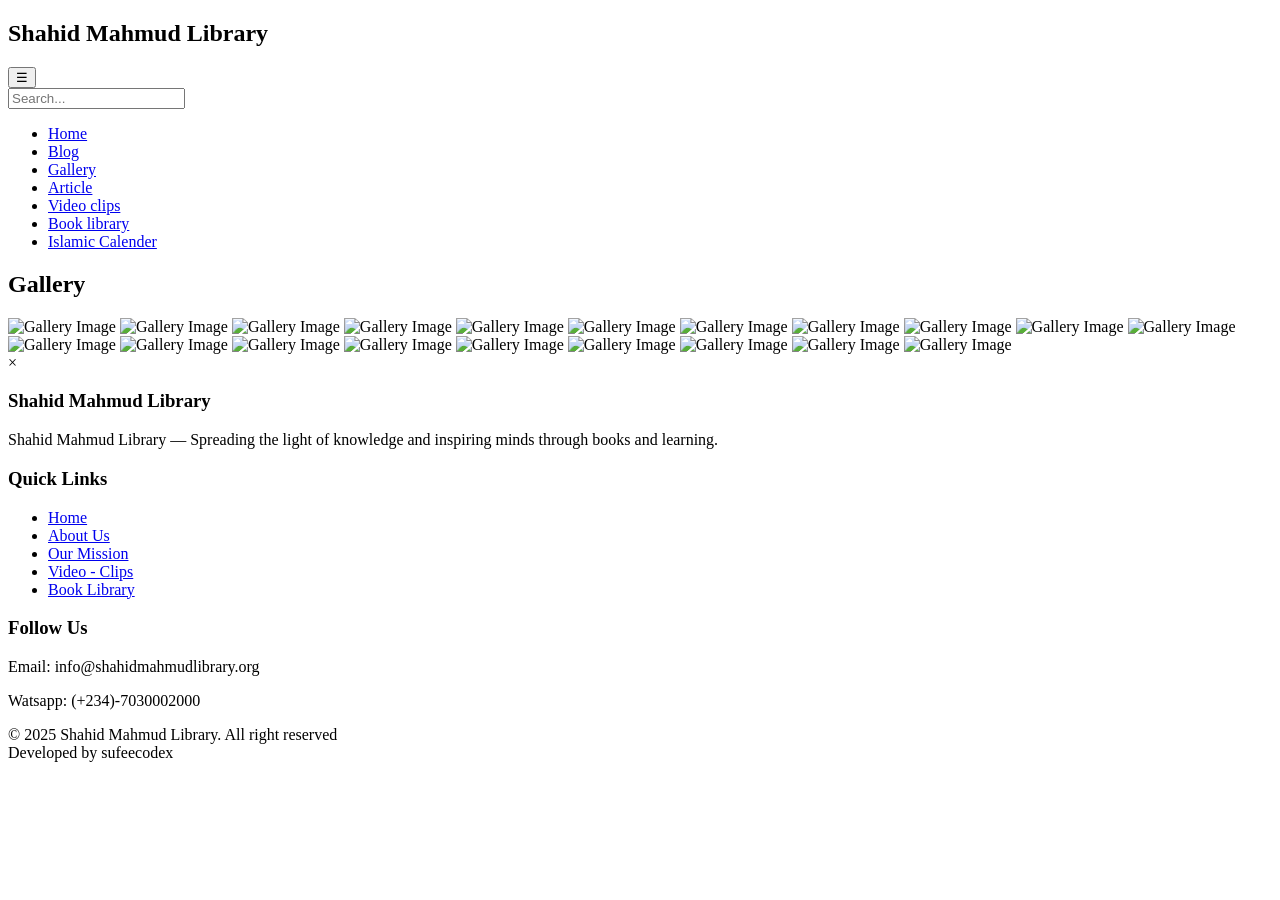
==== gallery.html @ 079c30ff "Add files via upload" ====
<!DOCTYPE html>
<html>

<head>
  <meta charset="UTF-8">
  <meta name="viewport" content="width=device-width, initial-scale=1">
  <title>Gallery</title>
<link rel="stylesheet" href="gallery.css">
</head>

<body>
  
  <div class="container">
        <main class="main-content">

            <section class="history">
                <div class="heading-bar">
                    <h2>Shahid Mahmud Library</h2>
                    <button class="menu-toggle" id="menuToggleBtn">
                        ☰

                </div>

            </section>

        </main>
    </div>
    <div class="sidebar-cikin-main" id="mySidebar">

        <div class="sidebar-content">
            <input type="text" placeholder="Search..." class="search-box">

            <ul class="nav-links">
                <li><a href="index.html">Home</a></li>
                <li><a href="#">Blog</a></li>
                <li><a href="gallery.html">Gallery</a></li>
                <li><a href="#">Article</a></li>
                <li><a href="#">Video clips</a></li>
                <li> <a href="library.html">Book library</a></li>
                <li> <a href="calendar.html">Islamic Calender</a></li>
            </ul>
        </div>

    </div>

  
<!-- gallery.html -->
<section class="gallery-section">
  <h2>Gallery</h2>
  <div class="gallery-grid">
    <img src="/libry /1.jpeg" alt="Gallery Image" class="gallery-img" />
    <img src="/libry /2.jpeg" alt="Gallery Image" class="gallery-img" />
    <img src="/libry /3.jpeg" alt="Gallery Image" class="gallery-img" />
    <img src="/libry /4.jpeg" alt="Gallery Image" class="gallery-img" />
    <img src="/libry /5.jpeg" alt="Gallery Image" class="gallery-img" />
    <img src="/libry /6.jpeg" alt="Gallery Image" class="gallery-img" />
<img src="/libry /Shahid 1.jpg" alt="Gallery Image" class="gallery-img" />
<img src="/libry /Shahid 2.jpg" alt="Gallery Image" class="gallery-img" />
<img src="/libry /Shahid 3.jpg" alt="Gallery Image" class="gallery-img" />
<img src="/libry /shahid 4.jpg" alt="Gallery Image" class="gallery-img" />
<img src="/libry /shahid 5.jpg" alt="Gallery Image" class="gallery-img" />
<img src="/libry /shahid 6.jpg" alt="Gallery Image" class="gallery-img" />
<img src="/libry /shahid 7.jpg" alt="Gallery Image" class="gallery-img" />
<img src="/libry /shahid 8.jpg" alt="Gallery Image" class="gallery-img" />
<img src="/libry /shahid 9.jpg" alt="Gallery Image" class="gallery-img" />
<img src="/libry /shahid 10.jpg" alt="Gallery Image" class="gallery-img" />
<img src="/libry /shahid 11.jpg" alt="Gallery Image" class="gallery-img" />
<img src="/libry /shahid 13.jpg" alt="Gallery Image" class="gallery-img" />
<img src="/libry /shahid 14.jpg" alt="Gallery Image" class="gallery-img" />
<img src="/libry /images (1).jpeg" alt="Gallery Image" class="gallery-img" />
  </div>
  
  <div id="lightbox" class="lightbox">
    <span class="close">&times;</span>
    <img class="lightbox-content" id="lightbox-img" />
  </div>
</section>

 <footer class="main-footer">
        <div class="footer-container">
            <div class="footer-column">
                <h3>Shahid Mahmud Library</h3>
                <p>
                    Shahid Mahmud Library — Spreading the light of knowledge and inspiring minds through books and
                    learning.

                </p>

            </div>
    <div class="footer-column links">
                <h3>Quick Links</h3>
                <ul>
                    <li><a href="index.html">Home</a></li>
                    <li><a href="about.html">About Us</a></li>
                    <li><a href="mission.html">Our Mission</a></li>
                    <li><a href="video.html">Video - Clips</a></li>
                    <li><a href="library.html">Book Library</a></li>
                </ul>
            </div>

            <div class="footer-column contact-social">
                <h3>Follow Us</h3>
                <div class="social-icons">
                    <a href="#" target="_blank" title="Facebook"><i class="fab fa-facebook-f"></i></a>
                    <a href="#" target="_blank" title="Twitter"><i class="fab fa-twitter"></i></a>
                    <a href="#" target="_blank" title="Instagram"><i class="fab fa-instagram"></i></a>
                    <a href="#" target="_blank" title="YouTube"><i class="fab fa-youtube"></i></a>
                </div>

                <p>Email: info@shahidmahmudlibrary.org</p>
                <p><i class="fa-brands fa-whatsapp"></i> Watsapp: (+234)-7030002000</p>
            </div>

            <div class="copyright">
                <p>&copy; 2025 Shahid Mahmud Library. All right reserved <br> 
                Developed by sufeecodex</p>
            </div>
        </div>
    </footer>

<script>
  const imgs = document.querySelectorAll('.gallery-img');
const lightbox = document.getElementById('lightbox');
const lightboxImg = document.getElementById('lightbox-img');
const closeBtn = document.querySelector('.close');

imgs.forEach(img =>{
  img.addEventListener('click', ()=>{
    lightbox.style.display = 'flex';
    lightboxImg.src = img.src;
  })
});

closeBtn.addEventListener('click', ()=>{
  lightbox.style.display = 'none';
});
</script>


<script>
// index.html (around lines 224-226)

        function setupSidebarToggle() {
            // Gyara layuka biyu na farko
            const toggleButton = document.getElementById('menuToggleBtn');
            const sidebar = document.getElementById('mySidebar');

            // Tabbatar cewa an samu duka biyun kafin a ci gaba
            if (toggleButton && sidebar) {
                toggleButton.addEventListener('click', function () {
                    // ... sauran lambarka
                    sidebar.classList.toggle('bude');

                    if (sidebar.classList.contains('bude')) {
                        toggleButton.innerHTML = 'X';
                    } else {
                        toggleButton.innerHTML = '≡';
                    }
                });
            }
        }
        document.addEventListener('DOMContentLoaded', setupSidebarToggle);

  </script>
</body>

</html>
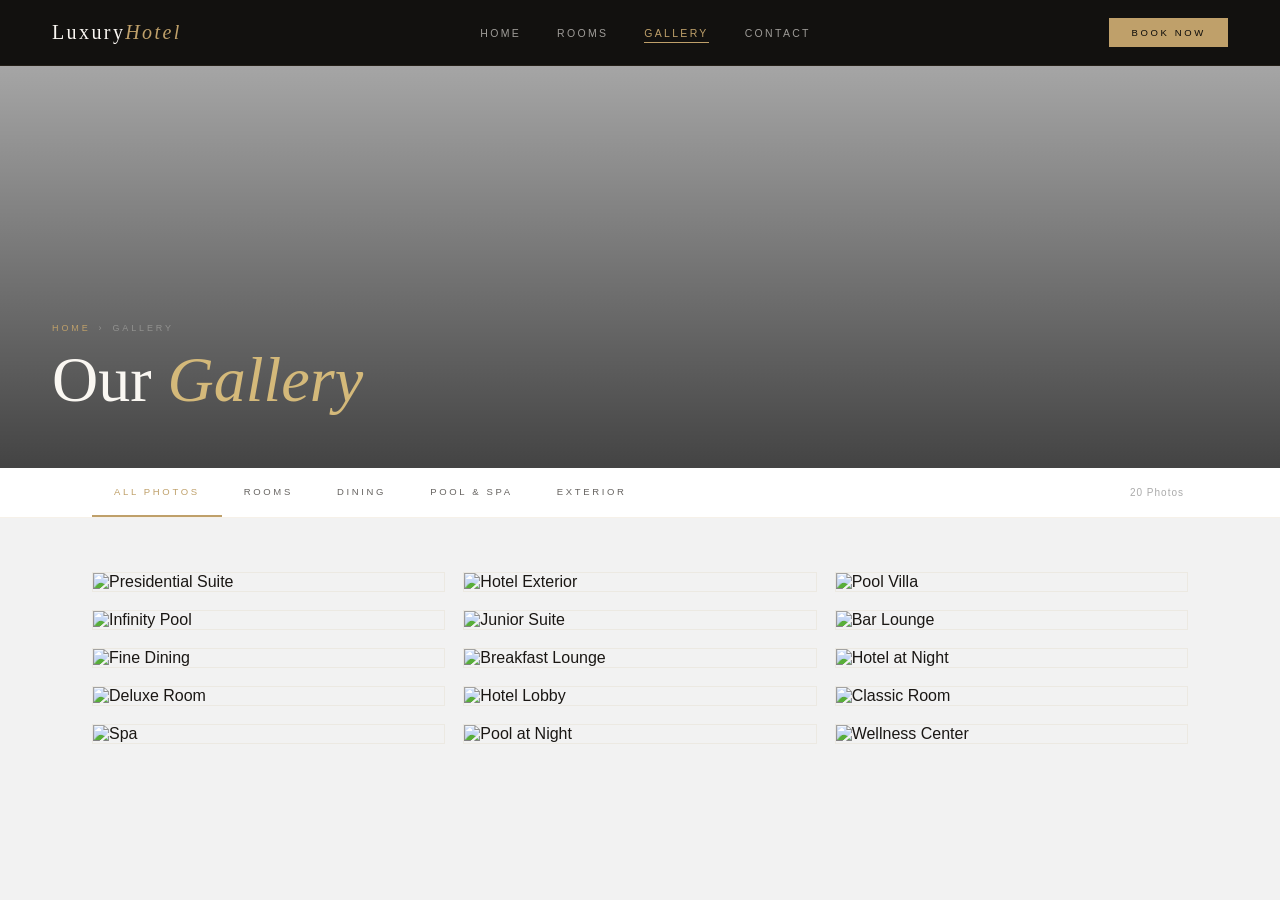
==== commit 356e20d6: "Add files via upload" ====
--- a/gallery.html
+++ b/gallery.html
@@ -1,167 +1,482 @@
 <!DOCTYPE html>
-<html>
-
+<html lang="en">
 <head>
-  <meta charset="UTF-8">
-  <meta name="viewport" content="width=device-width, initial-scale=1">
-  <title>Gallery</title>
-<link rel="stylesheet" href="gallery.css">
+  <meta charset="UTF-8"/>
+  <meta name="viewport" content="width=device-width, initial-scale=1.0"/>
+  <title>Gallery — Luxury Hotel</title>
+  <link href="https://fonts.googleapis.com/css2?family=Playfair+Display:ital,wght@0,400;0,500;1,400;1,500&family=Jost:wght@200;300;400;500&display=swap" rel="stylesheet"/>
+  <style>
+    *, *::before, *::after { margin:0; padding:0; box-sizing:border-box; }
+    :root {
+      --gold:      #BFA06A;
+      --gold-b:    #D4B97A;
+      --gold-line: rgba(191,160,106,0.40);
+      --white:     #FAF7F2;
+      --ink:       #0C0B09;
+      --light:     #F2F2F2;
+      --mid:       #666360;
+      --dark-text: #1A1714;
+    }
+    html, body { font-family:'Jost',sans-serif; background:var(--light); color:var(--dark-text); overflow-x:hidden; }
+
+    /* ── NAV ── */
+    .nav {
+      position:fixed; top:0; left:0; right:0; z-index:100;
+      display:flex; align-items:center; justify-content:space-between;
+      padding:18px clamp(20px,6vw,52px);
+      background:rgba(12,11,9,0.96); backdrop-filter:blur(18px);
+      border-bottom:1px solid rgba(191,160,106,0.10);
+    }
+    .logo-name { font-family:'Playfair Display',serif; font-size:20px; font-weight:400; letter-spacing:0.12em; color:var(--white); text-decoration:none; }
+    .logo-name em { font-style:italic; color:var(--gold); }
+    .nav-links { display:flex; align-items:center; gap:clamp(18px,3vw,36px); }
+    .nav-links a { font-size:10.5px; font-weight:300; letter-spacing:0.22em; color:rgba(250,247,242,0.60); text-decoration:none; text-transform:uppercase; transition:color 0.3s; position:relative; }
+    .nav-links a:hover, .nav-links a.active { color:var(--gold); }
+    .nav-links a.active::after { content:''; position:absolute; bottom:-4px; left:0; right:0; height:1px; background:var(--gold); }
+    .nav-book { padding:9px 22px; background:var(--gold); color:var(--ink); font-size:9.5px; font-weight:500; letter-spacing:0.28em; text-transform:uppercase; text-decoration:none; transition:background 0.3s; }
+    .nav-book:hover { background:var(--gold-b); }
+    .hamburger { display:none; flex-direction:column; gap:5px; background:none; border:none; cursor:pointer; padding:4px; }
+    .hamburger i { display:block; height:1px; background:var(--white); }
+    .hamburger i:nth-child(1) { width:26px; }
+    .hamburger i:nth-child(2) { width:18px; }
+    .hamburger i:nth-child(3) { width:22px; }
+
+    /* ── PAGE HERO ── */
+    .page-hero {
+      height:52vh; min-height:320px;
+      position:relative; overflow:hidden;
+      display:flex; align-items:flex-end;
+      padding:0 clamp(20px,6vw,52px) clamp(36px,6vh,56px);
+    }
+    .page-hero-bg {
+      position:absolute; inset:0;
+      background:url('https://images.unsplash.com/photo-1566073771259-6a8506099945?w=1400&q=85') center/cover no-repeat;
+    }
+    .page-hero-overlay { position:absolute; inset:0; background:linear-gradient(to bottom, rgba(0,0,0,0.25) 0%, rgba(0,0,0,0.72) 100%); }
+    .page-hero-content { position:relative; z-index:2; }
+    .breadcrumb { display:flex; align-items:center; gap:8px; font-size:9px; font-weight:300; letter-spacing:0.32em; color:rgba(250,247,242,0.50); text-transform:uppercase; margin-bottom:12px; }
+    .breadcrumb a { color:var(--gold); text-decoration:none; }
+    .breadcrumb span { color:rgba(250,247,242,0.30); }
+    .page-hero h1 { font-family:'Playfair Display',serif; font-size:clamp(36px,7vw,64px); font-weight:400; color:var(--white); line-height:1.08; }
+    .page-hero h1 em { font-style:italic; color:var(--gold-b); }
+
+    /* ── FILTER BAR ── */
+    .filter-bar { background:#fff; border-bottom:1px solid rgba(191,160,106,0.15); position:sticky; top:57px; z-index:90; }
+    .filter-inner { max-width:1200px; margin:0 auto; padding:0 clamp(20px,6vw,52px); display:flex; align-items:center; justify-content:space-between; gap:0; overflow-x:auto; scrollbar-width:none; }
+    .filter-inner::-webkit-scrollbar { display:none; }
+    .filter-tabs { display:flex; }
+    .filter-btn { flex-shrink:0; padding:18px 22px; font-family:'Jost',sans-serif; font-size:9.5px; font-weight:400; letter-spacing:0.28em; text-transform:uppercase; color:var(--mid); background:none; border:none; border-bottom:2px solid transparent; cursor:pointer; transition:all 0.3s; white-space:nowrap; }
+    .filter-btn:hover { color:var(--dark-text); }
+    .filter-btn.active { color:var(--gold); border-bottom-color:var(--gold); }
+    .photo-count { font-size:10px; font-weight:300; color:#aaa; letter-spacing:0.1em; white-space:nowrap; padding-right:4px; }
+
+    /* ── MASONRY GRID ── */
+    .gallery-page { max-width:1200px; margin:0 auto; padding:clamp(40px,6vh,64px) clamp(20px,6vw,52px) clamp(60px,10vh,90px); }
+
+    .masonry {
+      columns: 3;
+      column-gap: clamp(10px,1.8vw,18px);
+    }
+    .masonry-item {
+      break-inside: avoid;
+      margin-bottom: clamp(10px,1.8vw,18px);
+      position: relative;
+      overflow: hidden;
+      cursor: pointer;
+      border: 1px solid rgba(191,160,106,0.12);
+      opacity: 0;
+      transform: translateY(20px);
+      transition: opacity 0.7s ease, transform 0.7s ease, box-shadow 0.3s;
+    }
+    .masonry-item.visible { opacity:1; transform:translateY(0); }
+    .masonry-item:hover { box-shadow:0 10px 36px rgba(0,0,0,0.18); }
+
+    .masonry-item img {
+      width:100%; display:block;
+      transition:transform 0.7s ease;
+    }
+    .masonry-item:hover img { transform:scale(1.05); }
+
+    /* hover overlay */
+    .masonry-overlay {
+      position:absolute; inset:0;
+      background:linear-gradient(to top, rgba(12,11,9,0.75) 0%, rgba(12,11,9,0.10) 60%);
+      opacity:0; transition:opacity 0.4s ease;
+      display:flex; flex-direction:column;
+      justify-content:flex-end; padding:18px;
+    }
+    .masonry-item:hover .masonry-overlay { opacity:1; }
+    .masonry-label { font-size:10px; font-weight:400; letter-spacing:0.28em; color:var(--white); text-transform:uppercase; }
+    .masonry-cat { font-size:9px; font-weight:300; letter-spacing:0.18em; color:rgba(191,160,106,0.8); text-transform:uppercase; margin-top:3px; }
+    .masonry-zoom {
+      position:absolute; top:14px; right:14px;
+      width:32px; height:32px;
+      background:rgba(191,160,106,0.85); color:var(--ink);
+      display:flex; align-items:center; justify-content:center;
+      opacity:0; transform:scale(0.8);
+      transition:opacity 0.3s, transform 0.3s;
+    }
+    .masonry-item:hover .masonry-zoom { opacity:1; transform:scale(1); }
+    .masonry-zoom svg { width:14px; height:14px; }
+
+    /* hidden items */
+    .masonry-item.hidden { display:none; }
+
+    /* ── LIGHTBOX ── */
+    .lightbox {
+      position:fixed; inset:0; z-index:400;
+      background:rgba(8,7,5,0.96); backdrop-filter:blur(12px);
+      display:flex; align-items:center; justify-content:center;
+      opacity:0; pointer-events:none; transition:opacity 0.4s ease;
+      padding:20px;
+    }
+    .lightbox.open { opacity:1; pointer-events:all; }
+    .lb-img-wrap { position:relative; max-width:900px; width:100%; }
+    .lb-img-wrap img { width:100%; max-height:80vh; object-fit:contain; display:block; }
+    .lb-caption {
+      margin-top:14px; text-align:center;
+      font-size:10px; font-weight:300; letter-spacing:0.32em;
+      color:rgba(250,247,242,0.55); text-transform:uppercase;
+    }
+    .lb-close {
+      position:fixed; top:22px; right:26px;
+      background:none; border:none; color:var(--white);
+      font-size:28px; font-weight:200; cursor:pointer;
+      font-family:'Jost',sans-serif; transition:color 0.3s; z-index:410;
+    }
+    .lb-close:hover { color:var(--gold); }
+    .lb-prev, .lb-next {
+      position:fixed; top:50%; transform:translateY(-50%);
+      background:rgba(191,160,106,0.15); border:1px solid var(--gold-line);
+      color:var(--gold); width:44px; height:44px;
+      display:flex; align-items:center; justify-content:center;
+      cursor:pointer; transition:background 0.3s; z-index:410;
+    }
+    .lb-prev { left:16px; }
+    .lb-next { right:16px; }
+    .lb-prev:hover, .lb-next:hover { background:rgba(191,160,106,0.35); }
+    .lb-prev svg, .lb-next svg { width:16px; height:16px; }
+    .lb-counter { position:fixed; bottom:22px; left:50%; transform:translateX(-50%); font-size:10px; font-weight:300; letter-spacing:0.3em; color:rgba(250,247,242,0.38); }
+
+    /* ── MOBILE NAV OVERLAY ── */
+    .nav-overlay { position:fixed; inset:0; z-index:200; background:rgba(10,9,7,0.97); backdrop-filter:blur(22px); display:flex; flex-direction:column; align-items:center; justify-content:center; gap:4px; transform:translateY(-100%); transition:transform 0.6s cubic-bezier(0.77,0,0.175,1); }
+    .nav-overlay.open { transform:translateY(0); }
+    .nav-close-btn { position:absolute; top:22px; right:clamp(20px,6vw,52px); background:none; border:none; color:var(--white); font-size:26px; cursor:pointer; transition:color 0.3s; }
+    .nav-close-btn:hover { color:var(--gold); }
+    .nav-ol { font-family:'Playfair Display',serif; font-size:clamp(26px,6.5vw,44px); font-weight:400; color:rgba(250,247,242,0.78); text-decoration:none; letter-spacing:0.06em; padding:6px 0; transition:color 0.3s; }
+    .nav-ol:hover { color:var(--gold); }
+    .nav-sep { width:1px; height:16px; background:rgba(191,160,106,0.22); margin:2px 0; }
+
+    /* ── RESPONSIVE ── */
+    @media (max-width:900px) {
+      .masonry { columns:2; }
+      .nav-links, .nav-book { display:none; }
+      .hamburger { display:flex; }
+    }
+    @media (max-width:480px) {
+      .masonry { columns:1; }
+      .lb-prev { left:6px; }
+      .lb-next { right:6px; }
+    }
+  </style>
 </head>
-
 <body>
-  
-  <div class="container">
-        <main class="main-content">
-
-            <section class="history">
-                <div class="heading-bar">
-                    <h2>Shahid Mahmud Library</h2>
-                    <button class="menu-toggle" id="menuToggleBtn">
-                        ☰
-
-                </div>
-
-            </section>
-
-        </main>
+
+  <!-- NAV OVERLAY -->
+  <div class="nav-overlay" id="navOverlay">
+    <button class="nav-close-btn" onclick="closeMenu()">✕</button>
+    <a class="nav-ol" href="index.html">Home</a>
+    <div class="nav-sep"></div>
+    <a class="nav-ol" href="rooms.html">Rooms</a>
+    <div class="nav-sep"></div>
+    <a class="nav-ol" href="gallery.html">Gallery</a>
+    <div class="nav-sep"></div>
+    <a class="nav-ol" href="contact.html">Contact</a>
+  </div>
+
+  <!-- NAV -->
+  <nav class="nav">
+    <a href="index.html" class="logo-name">Luxury<em>Hotel</em></a>
+    <div class="nav-links">
+      <a href="index.html">Home</a>
+      <a href="rooms.html">Rooms</a>
+      <a href="gallery.html" class="active">Gallery</a>
+      <a href="contact.html">Contact</a>
     </div>
-    <div class="sidebar-cikin-main" id="mySidebar">
-
-        <div class="sidebar-content">
-            <input type="text" placeholder="Search..." class="search-box">
-
-            <ul class="nav-links">
-                <li><a href="index.html">Home</a></li>
-                <li><a href="#">Blog</a></li>
-                <li><a href="gallery.html">Gallery</a></li>
-                <li><a href="#">Article</a></li>
-                <li><a href="#">Video clips</a></li>
-                <li> <a href="library.html">Book library</a></li>
-                <li> <a href="calendar.html">Islamic Calender</a></li>
-            </ul>
-        </div>
-
+    <a href="rooms.html" class="nav-book">Book Now</a>
+    <button class="hamburger" onclick="openMenu()"><i></i><i></i><i></i></button>
+  </nav>
+
+  <!-- PAGE HERO -->
+  <div class="page-hero">
+    <div class="page-hero-bg"></div>
+    <div class="page-hero-overlay"></div>
+    <div class="page-hero-content">
+      <div class="breadcrumb">
+        <a href="index.html">Home</a>
+        <span>›</span>
+        <span>Gallery</span>
+      </div>
+      <h1>Our <em>Gallery</em></h1>
     </div>
-
-  
-<!-- gallery.html -->
-<section class="gallery-section">
-  <h2>Gallery</h2>
-  <div class="gallery-grid">
-    <img src="/libry /1.jpeg" alt="Gallery Image" class="gallery-img" />
-    <img src="/libry /2.jpeg" alt="Gallery Image" class="gallery-img" />
-    <img src="/libry /3.jpeg" alt="Gallery Image" class="gallery-img" />
-    <img src="/libry /4.jpeg" alt="Gallery Image" class="gallery-img" />
-    <img src="/libry /5.jpeg" alt="Gallery Image" class="gallery-img" />
-    <img src="/libry /6.jpeg" alt="Gallery Image" class="gallery-img" />
-<img src="/libry /Shahid 1.jpg" alt="Gallery Image" class="gallery-img" />
-<img src="/libry /Shahid 2.jpg" alt="Gallery Image" class="gallery-img" />
-<img src="/libry /Shahid 3.jpg" alt="Gallery Image" class="gallery-img" />
-<img src="/libry /shahid 4.jpg" alt="Gallery Image" class="gallery-img" />
-<img src="/libry /shahid 5.jpg" alt="Gallery Image" class="gallery-img" />
-<img src="/libry /shahid 6.jpg" alt="Gallery Image" class="gallery-img" />
-<img src="/libry /shahid 7.jpg" alt="Gallery Image" class="gallery-img" />
-<img src="/libry /shahid 8.jpg" alt="Gallery Image" class="gallery-img" />
-<img src="/libry /shahid 9.jpg" alt="Gallery Image" class="gallery-img" />
-<img src="/libry /shahid 10.jpg" alt="Gallery Image" class="gallery-img" />
-<img src="/libry /shahid 11.jpg" alt="Gallery Image" class="gallery-img" />
-<img src="/libry /shahid 13.jpg" alt="Gallery Image" class="gallery-img" />
-<img src="/libry /shahid 14.jpg" alt="Gallery Image" class="gallery-img" />
-<img src="/libry /images (1).jpeg" alt="Gallery Image" class="gallery-img" />
+  </div>
+
+  <!-- FILTER BAR -->
+  <div class="filter-bar">
+    <div class="filter-inner">
+      <div class="filter-tabs">
+        <button class="filter-btn active" onclick="filterGallery('all',this)">All Photos</button>
+        <button class="filter-btn" onclick="filterGallery('rooms',this)">Rooms</button>
+        <button class="filter-btn" onclick="filterGallery('dining',this)">Dining</button>
+        <button class="filter-btn" onclick="filterGallery('pool',this)">Pool & Spa</button>
+        <button class="filter-btn" onclick="filterGallery('exterior',this)">Exterior</button>
+      </div>
+      <span class="photo-count" id="photoCount">20 Photos</span>
+    </div>
+  </div>
+
+<!-- GALLERY MASONRY -->
+  <div class="gallery-page">
+    <div class="masonry" id="masonryGrid">
+
+      <div class="masonry-item" data-cat="rooms" data-label="Presidential Suite" onclick="openLightbox(0)">
+        <img src="https://images.unsplash.com/photo-1631049307264-da0ec9d70304?w=800&q=85" alt="Presidential Suite"/>
+        <div class="masonry-overlay">
+          <div class="masonry-label">Presidential Suite</div>
+          <div class="masonry-cat">Rooms</div>
+        </div>
+        <div class="masonry-zoom"><svg viewBox="0 0 24 24" fill="none"><path d="M15 3h6v6M9 21H3v-6M21 3l-7 7M3 21l7-7" stroke="currentColor" stroke-width="1.5" stroke-linecap="round"/></svg></div>
+      </div>
+
+      <div class="masonry-item" data-cat="pool" data-label="Infinity Pool" onclick="openLightbox(1)">
+        <img src="https://images.unsplash.com/photo-1566073771259-6a8506099945?w=800&q=85" alt="Infinity Pool"/>
+        <div class="masonry-overlay">
+          <div class="masonry-label">Infinity Pool</div>
+          <div class="masonry-cat">Pool & Spa</div>
+        </div>
+        <div class="masonry-zoom"><svg viewBox="0 0 24 24" fill="none"><path d="M15 3h6v6M9 21H3v-6M21 3l-7 7M3 21l7-7" stroke="currentColor" stroke-width="1.5" stroke-linecap="round"/></svg></div>
+      </div>
+
+      <div class="masonry-item" data-cat="dining" data-label="Fine Dining" onclick="openLightbox(2)">
+        <img src="https://images.unsplash.com/photo-1414235077428-338989a2e8c0?w=800&q=85" alt="Fine Dining"/>
+        <div class="masonry-overlay">
+          <div class="masonry-label">Fine Dining Restaurant</div>
+          <div class="masonry-cat">Dining</div>
+        </div>
+        <div class="masonry-zoom"><svg viewBox="0 0 24 24" fill="none"><path d="M15 3h6v6M9 21H3v-6M21 3l-7 7M3 21l7-7" stroke="currentColor" stroke-width="1.5" stroke-linecap="round"/></svg></div>
+      </div>
+
+      <div class="masonry-item" data-cat="rooms" data-label="Deluxe Room" onclick="openLightbox(3)">
+        <img src="https://images.unsplash.com/photo-1582719478250-c89cae4dc85b?w=800&q=85" alt="Deluxe Room"/>
+        <div class="masonry-overlay">
+          <div class="masonry-label">Deluxe Room</div>
+          <div class="masonry-cat">Rooms</div>
+        </div>
+        <div class="masonry-zoom"><svg viewBox="0 0 24 24" fill="none"><path d="M15 3h6v6M9 21H3v-6M21 3l-7 7M3 21l7-7" stroke="currentColor" stroke-width="1.5" stroke-linecap="round"/></svg></div>
+      </div>
+
+      <div class="masonry-item" data-cat="pool" data-label="Spa Treatment" onclick="openLightbox(4)">
+        <img src="https://images.unsplash.com/photo-1540555700478-4be289fbecef?w=800&q=85" alt="Spa"/>
+        <div class="masonry-overlay">
+          <div class="masonry-label">Spa &amp; Wellness</div>
+          <div class="masonry-cat">Pool & Spa</div>
+        </div>
+        <div class="masonry-zoom"><svg viewBox="0 0 24 24" fill="none"><path d="M15 3h6v6M9 21H3v-6M21 3l-7 7M3 21l7-7" stroke="currentColor" stroke-width="1.5" stroke-linecap="round"/></svg></div>
+      </div>
+
+      <div class="masonry-item" data-cat="exterior" data-label="Hotel Exterior" onclick="openLightbox(5)">
+        <img src="https://images.unsplash.com/photo-1542314831-068cd1dbfeeb?w=800&q=85" alt="Hotel Exterior"/>
+        <div class="masonry-overlay">
+          <div class="masonry-label">Hotel Exterior</div>
+          <div class="masonry-cat">Exterior</div>
+        </div>
+        <div class="masonry-zoom"><svg viewBox="0 0 24 24" fill="none"><path d="M15 3h6v6M9 21H3v-6M21 3l-7 7M3 21l7-7" stroke="currentColor" stroke-width="1.5" stroke-linecap="round"/></svg></div>
+      </div>
+
+      <div class="masonry-item" data-cat="rooms" data-label="Junior Suite" onclick="openLightbox(6)">
+        <img src="https://images.unsplash.com/photo-1578683010236-d716f9a3f461?w=800&q=85" alt="Junior Suite"/>
+        <div class="masonry-overlay">
+          <div class="masonry-label">Junior Suite</div>
+          <div class="masonry-cat">Rooms</div>
+        </div>
+        <div class="masonry-zoom"><svg viewBox="0 0 24 24" fill="none"><path d="M15 3h6v6M9 21H3v-6M21 3l-7 7M3 21l7-7" stroke="currentColor" stroke-width="1.5" stroke-linecap="round"/></svg></div>
+      </div>
+
+      <div class="masonry-item" data-cat="dining" data-label="Breakfast Lounge" onclick="openLightbox(7)">
+        <img src="https://images.unsplash.com/photo-1559339352-11d035aa65de?w=800&q=85" alt="Breakfast Lounge"/>
+        <div class="masonry-overlay">
+          <div class="masonry-label">Breakfast Lounge</div>
+          <div class="masonry-cat">Dining</div>
+        </div>
+        <div class="masonry-zoom"><svg viewBox="0 0 24 24" fill="none"><path d="M15 3h6v6M9 21H3v-6M21 3l-7 7M3 21l7-7" stroke="currentColor" stroke-width="1.5" stroke-linecap="round"/></svg></div>
+      </div>
+
+      <div class="masonry-item" data-cat="exterior" data-label="Hotel Lobby" onclick="openLightbox(8)">
+        <img src="https://images.unsplash.com/photo-1571003123894-1f0594d2b5d9?w=800&q=85" alt="Hotel Lobby"/>
+        <div class="masonry-overlay">
+          <div class="masonry-label">Grand Lobby</div>
+          <div class="masonry-cat">Exterior</div>
+        </div>
+        <div class="masonry-zoom"><svg viewBox="0 0 24 24" fill="none"><path d="M15 3h6v6M9 21H3v-6M21 3l-7 7M3 21l7-7" stroke="currentColor" stroke-width="1.5" stroke-linecap="round"/></svg></div>
+      </div>
+
+      <div class="masonry-item" data-cat="pool" data-label="Pool at Night" onclick="openLightbox(9)">
+        <img src="https://images.unsplash.com/photo-1551882547-ff40c63fe5fa?w=800&q=85" alt="Pool at Night"/>
+        <div class="masonry-overlay">
+          <div class="masonry-label">Pool at Dusk</div>
+          <div class="masonry-cat">Pool & Spa</div>
+        </div>
+        <div class="masonry-zoom"><svg viewBox="0 0 24 24" fill="none"><path d="M15 3h6v6M9 21H3v-6M21 3l-7 7M3 21l7-7" stroke="currentColor" stroke-width="1.5" stroke-linecap="round"/></svg></div>
+      </div>
+
+      <div class="masonry-item" data-cat="rooms" data-label="Pool Villa" onclick="openLightbox(10)">
+        <img src="https://images.unsplash.com/photo-1512918728675-ed5a9ecdebfd?w=800&q=85" alt="Pool Villa"/>
+        <div class="masonry-overlay">
+          <div class="masonry-label">Garden Villa</div>
+          <div class="masonry-cat">Rooms</div>
+        </div>
+        <div class="masonry-zoom"><svg viewBox="0 0 24 24" fill="none"><path d="M15 3h6v6M9 21H3v-6M21 3l-7 7M3 21l7-7" stroke="currentColor" stroke-width="1.5" stroke-linecap="round"/></svg></div>
+      </div>
+
+      <div class="masonry-item" data-cat="dining" data-label="Bar Lounge" onclick="openLightbox(11)">
+        <img src="https://images.unsplash.com/photo-1470337458703-46ad1756a187?w=800&q=85" alt="Bar Lounge"/>
+        <div class="masonry-overlay">
+          <div class="masonry-label">Cocktail Bar</div>
+          <div class="masonry-cat">Dining</div>
+        </div>
+        <div class="masonry-zoom"><svg viewBox="0 0 24 24" fill="none"><path d="M15 3h6v6M9 21H3v-6M21 3l-7 7M3 21l7-7" stroke="currentColor" stroke-width="1.5" stroke-linecap="round"/></svg></div>
+      </div>
+
+      <div class="masonry-item" data-cat="exterior" data-label="Hotel at Night" onclick="openLightbox(12)">
+        <img src="https://images.unsplash.com/photo-1520250497591-112f2f40a3f4?w=800&q=85" alt="Hotel at Night"/>
+        <div class="masonry-overlay">
+          <div class="masonry-label">Hotel at Night</div>
+          <div class="masonry-cat">Exterior</div>
+        </div>
+        <div class="masonry-zoom"><svg viewBox="0 0 24 24" fill="none"><path d="M15 3h6v6M9 21H3v-6M21 3l-7 7M3 21l7-7" stroke="currentColor" stroke-width="1.5" stroke-linecap="round"/></svg></div>
+      </div>
+
+      <div class="masonry-item" data-cat="rooms" data-label="Classic Room" onclick="openLightbox(13)">
+        <img src="https://images.unsplash.com/photo-1540518614846-7eded433c457?w=800&q=85" alt="Classic Room"/>
+        <div class="masonry-overlay">
+          <div class="masonry-label">Classic Room</div>
+          <div class="masonry-cat">Rooms</div>
+        </div>
+        <div class="masonry-zoom"><svg viewBox="0 0 24 24" fill="none"><path d="M15 3h6v6M9 21H3v-6M21 3l-7 7M3 21l7-7" stroke="currentColor" stroke-width="1.5" stroke-linecap="round"/></svg></div>
+      </div>
+
+      <div class="masonry-item" data-cat="pool" data-label="Wellness Center" onclick="openLightbox(14)">
+        <img src="https://images.unsplash.com/photo-1544161515-4ab6ce6db874?w=800&q=85" alt="Wellness Center"/>
+        <div class="masonry-overlay">
+          <div class="masonry-label">Wellness Center</div>
+          <div class="masonry-cat">Pool & Spa</div>
+        </div>
+        <div class="masonry-zoom"><svg viewBox="0 0 24 24" fill="none"><path d="M15 3h6v6M9 21H3v-6M21 3l-7 7M3 21l7-7" stroke="currentColor" stroke-width="1.5" stroke-linecap="round"/></svg></div>
+      </div>
+
+    </div>
   </div>
   
-  <div id="lightbox" class="lightbox">
-    <span class="close">&times;</span>
-    <img class="lightbox-content" id="lightbox-img" />
+  
+  <!-- LIGHTBOX -->
+  <div class="lightbox" id="lightbox">
+    <button class="lb-close" onclick="closeLightbox()">✕</button>
+    <button class="lb-prev" onclick="lbNav(-1)">
+      <svg viewBox="0 0 24 24" fill="none"><path d="M15 18l-6-6 6-6" stroke="currentColor" stroke-width="1.5" stroke-linecap="round" stroke-linejoin="round"/></svg>
+    </button>
+    <div class="lb-img-wrap">
+      <img id="lbImg" src="" alt=""/>
+      <div class="lb-caption" id="lbCaption"></div>
+    </div>
+    <button class="lb-next" onclick="lbNav(1)">
+      <svg viewBox="0 0 24 24" fill="none"><path d="M9 18l6-6-6-6" stroke="currentColor" stroke-width="1.5" stroke-linecap="round" stroke-linejoin="round"/></svg>
+    </button>
+    <div class="lb-counter" id="lbCounter"></div>
   </div>
-</section>
-
- <footer class="main-footer">
-        <div class="footer-container">
-            <div class="footer-column">
-                <h3>Shahid Mahmud Library</h3>
-                <p>
-                    Shahid Mahmud Library — Spreading the light of knowledge and inspiring minds through books and
-                    learning.
-
-                </p>
-
-            </div>
-    <div class="footer-column links">
-                <h3>Quick Links</h3>
-                <ul>
-                    <li><a href="index.html">Home</a></li>
-                    <li><a href="about.html">About Us</a></li>
-                    <li><a href="mission.html">Our Mission</a></li>
-                    <li><a href="video.html">Video - Clips</a></li>
-                    <li><a href="library.html">Book Library</a></li>
-                </ul>
-            </div>
-
-            <div class="footer-column contact-social">
-                <h3>Follow Us</h3>
-                <div class="social-icons">
-                    <a href="#" target="_blank" title="Facebook"><i class="fab fa-facebook-f"></i></a>
-                    <a href="#" target="_blank" title="Twitter"><i class="fab fa-twitter"></i></a>
-                    <a href="#" target="_blank" title="Instagram"><i class="fab fa-instagram"></i></a>
-                    <a href="#" target="_blank" title="YouTube"><i class="fab fa-youtube"></i></a>
-                </div>
-
-                <p>Email: info@shahidmahmudlibrary.org</p>
-                <p><i class="fa-brands fa-whatsapp"></i> Watsapp: (+234)-7030002000</p>
-            </div>
-
-            <div class="copyright">
-                <p>&copy; 2025 Shahid Mahmud Library. All right reserved <br> 
-                Developed by sufeecodex</p>
-            </div>
-        </div>
-    </footer>
-
-<script>
-  const imgs = document.querySelectorAll('.gallery-img');
-const lightbox = document.getElementById('lightbox');
-const lightboxImg = document.getElementById('lightbox-img');
-const closeBtn = document.querySelector('.close');
-
-imgs.forEach(img =>{
-  img.addEventListener('click', ()=>{
-    lightbox.style.display = 'flex';
-    lightboxImg.src = img.src;
-  })
-});
-
-closeBtn.addEventListener('click', ()=>{
-  lightbox.style.display = 'none';
-});
-</script>
-
-
-<script>
-// index.html (around lines 224-226)
-
-        function setupSidebarToggle() {
-            // Gyara layuka biyu na farko
-            const toggleButton = document.getElementById('menuToggleBtn');
-            const sidebar = document.getElementById('mySidebar');
-
-            // Tabbatar cewa an samu duka biyun kafin a ci gaba
-            if (toggleButton && sidebar) {
-                toggleButton.addEventListener('click', function () {
-                    // ... sauran lambarka
-                    sidebar.classList.toggle('bude');
-
-                    if (sidebar.classList.contains('bude')) {
-                        toggleButton.innerHTML = 'X';
-                    } else {
-                        toggleButton.innerHTML = '≡';
-                    }
-                });
-            }
+
+  <script>
+    /* ── scroll reveal ── */
+    const obs = new IntersectionObserver(entries => {
+      entries.forEach((e,i) => {
+        if(e.isIntersecting){
+          setTimeout(() => e.target.classList.add('visible'), i * 60);
+          obs.unobserve(e.target);
         }
-        document.addEventListener('DOMContentLoaded', setupSidebarToggle);
-
+      });
+    }, { threshold:0.08 });
+    document.querySelectorAll('.masonry-item').forEach(el => obs.observe(el));
+
+    /* ── filter ── */
+    function filterGallery(cat, btn) {
+      document.querySelectorAll('.filter-btn').forEach(b => b.classList.remove('active'));
+      btn.classList.add('active');
+      const items = document.querySelectorAll('.masonry-item');
+      let count = 0;
+      items.forEach(item => {
+        const show = cat === 'all' || item.dataset.cat === cat;
+        item.classList.toggle('hidden', !show);
+        if(show) count++;
+      });
+      document.getElementById('photoCount').textContent = count + ' Photo' + (count !== 1 ? 's' : '');
+      buildVisibleList();
+    }
+
+    /* ── lightbox ── */
+    let visibleItems = [];
+    let currentIdx = 0;
+
+    function buildVisibleList() {
+      visibleItems = [...document.querySelectorAll('.masonry-item:not(.hidden)')];
+    }
+    buildVisibleList();
+
+    function openLightbox(globalIdx) {
+      const allItems = [...document.querySelectorAll('.masonry-item')];
+      const item = allItems[globalIdx];
+      currentIdx = visibleItems.indexOf(item);
+      if(currentIdx === -1) currentIdx = 0;
+      showLb();
+      document.getElementById('lightbox').classList.add('open');
+      document.body.style.overflow = 'hidden';
+    }
+
+    function showLb() {
+      const item = visibleItems[currentIdx];
+      if(!item) return;
+      document.getElementById('lbImg').src = item.querySelector('img').src;
+      document.getElementById('lbCaption').textContent = item.dataset.label;
+      document.getElementById('lbCounter').textContent = (currentIdx+1) + ' / ' + visibleItems.length;
+    }
+
+    function lbNav(dir) {
+      currentIdx = (currentIdx + dir + visibleItems.length) % visibleItems.length;
+      const img = document.getElementById('lbImg');
+      img.style.opacity = '0';
+      setTimeout(() => { showLb(); img.style.transition='opacity 0.3s'; img.style.opacity='1'; }, 180);
+    }
+
+    function closeLightbox() {
+      document.getElementById('lightbox').classList.remove('open');
+      document.body.style.overflow = '';
+    }
+
+    /* keyboard navigation */
+    document.addEventListener('keydown', e => {
+      if(!document.getElementById('lightbox').classList.contains('open')) return;
+      if(e.key === 'ArrowRight') lbNav(1);
+      if(e.key === 'ArrowLeft')  lbNav(-1);
+      if(e.key === 'Escape')     closeLightbox();
+    });
+
+    /* click outside image to close */
+    document.getElementById('lightbox').addEventListener('click', e => {
+      if(e.target === document.getElementById('lightbox')) closeLightbox();
+    });
+
+    /* nav */
+    function openMenu()  { document.getElementById('navOverlay').classList.add('open'); }
+    function closeMenu() { document.getElementById('navOverlay').classList.remove('open'); }
   </script>
+
 </body>
-
 </html>
